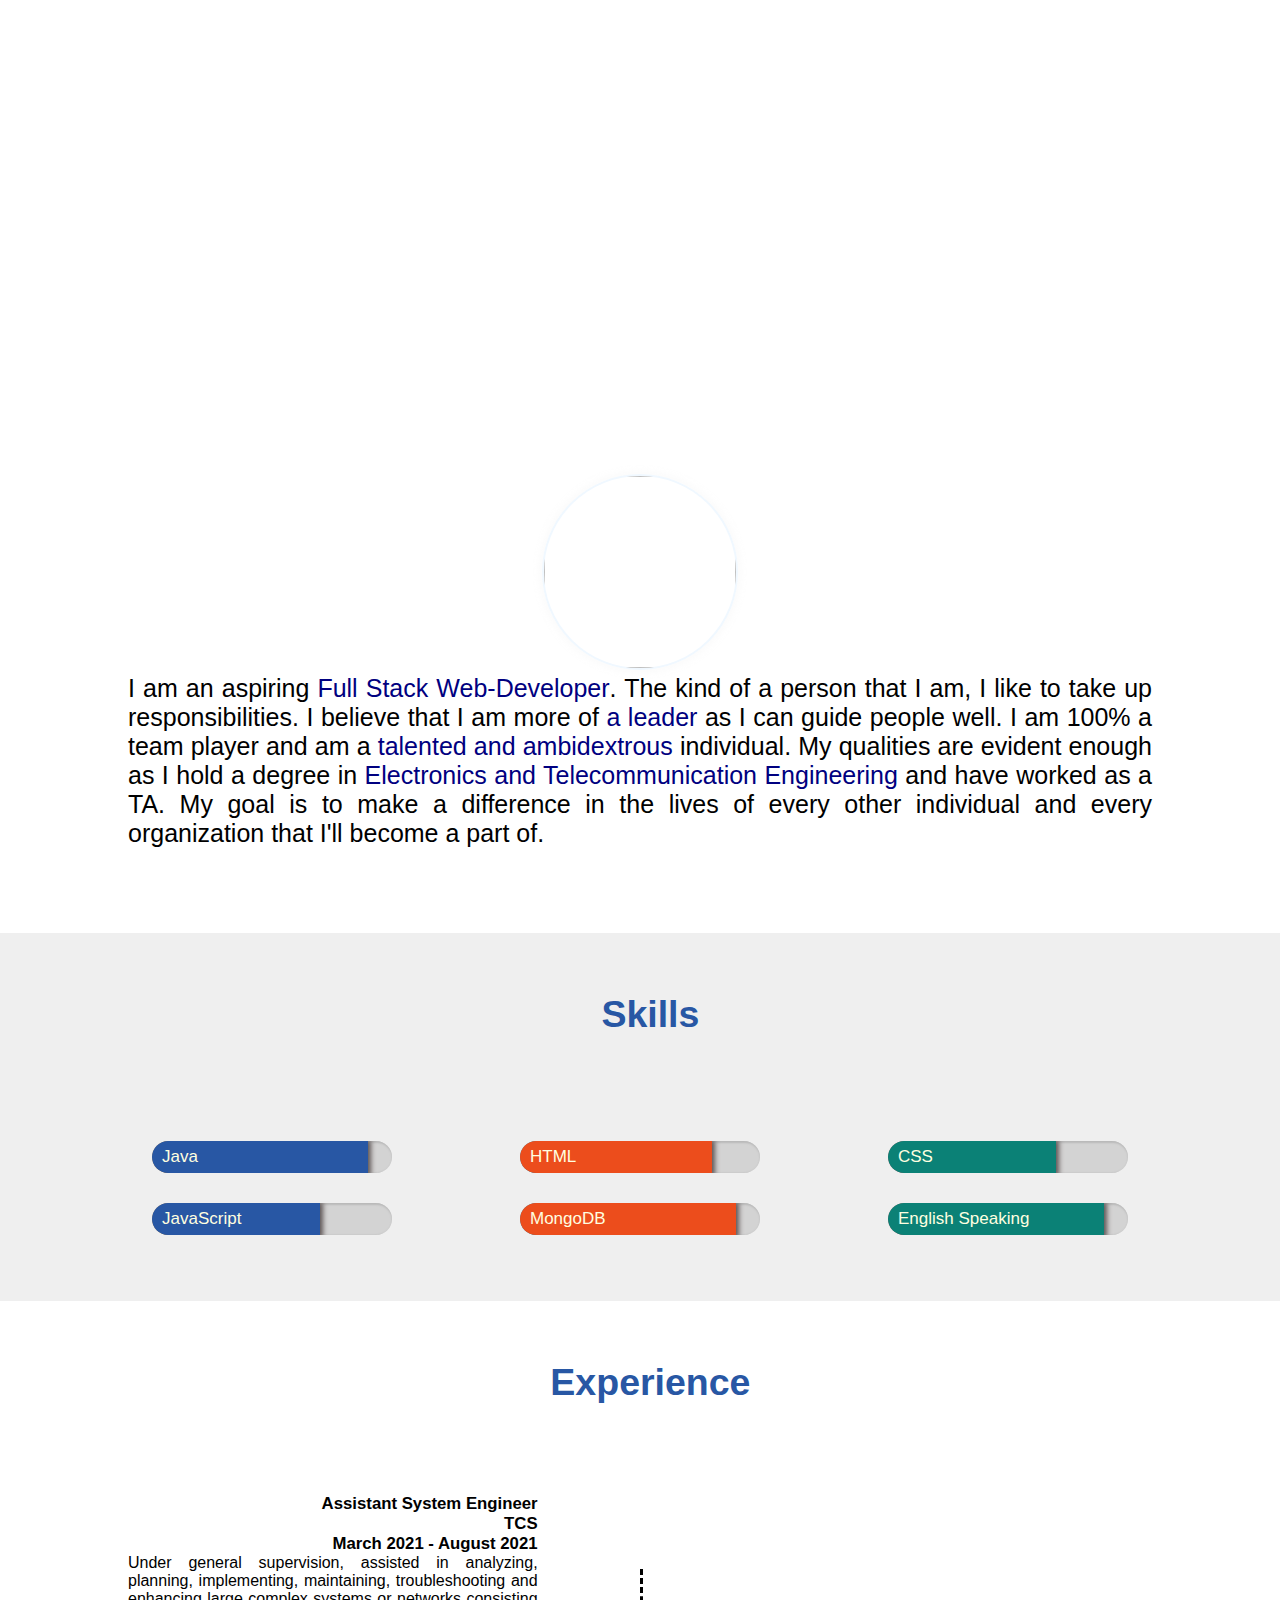
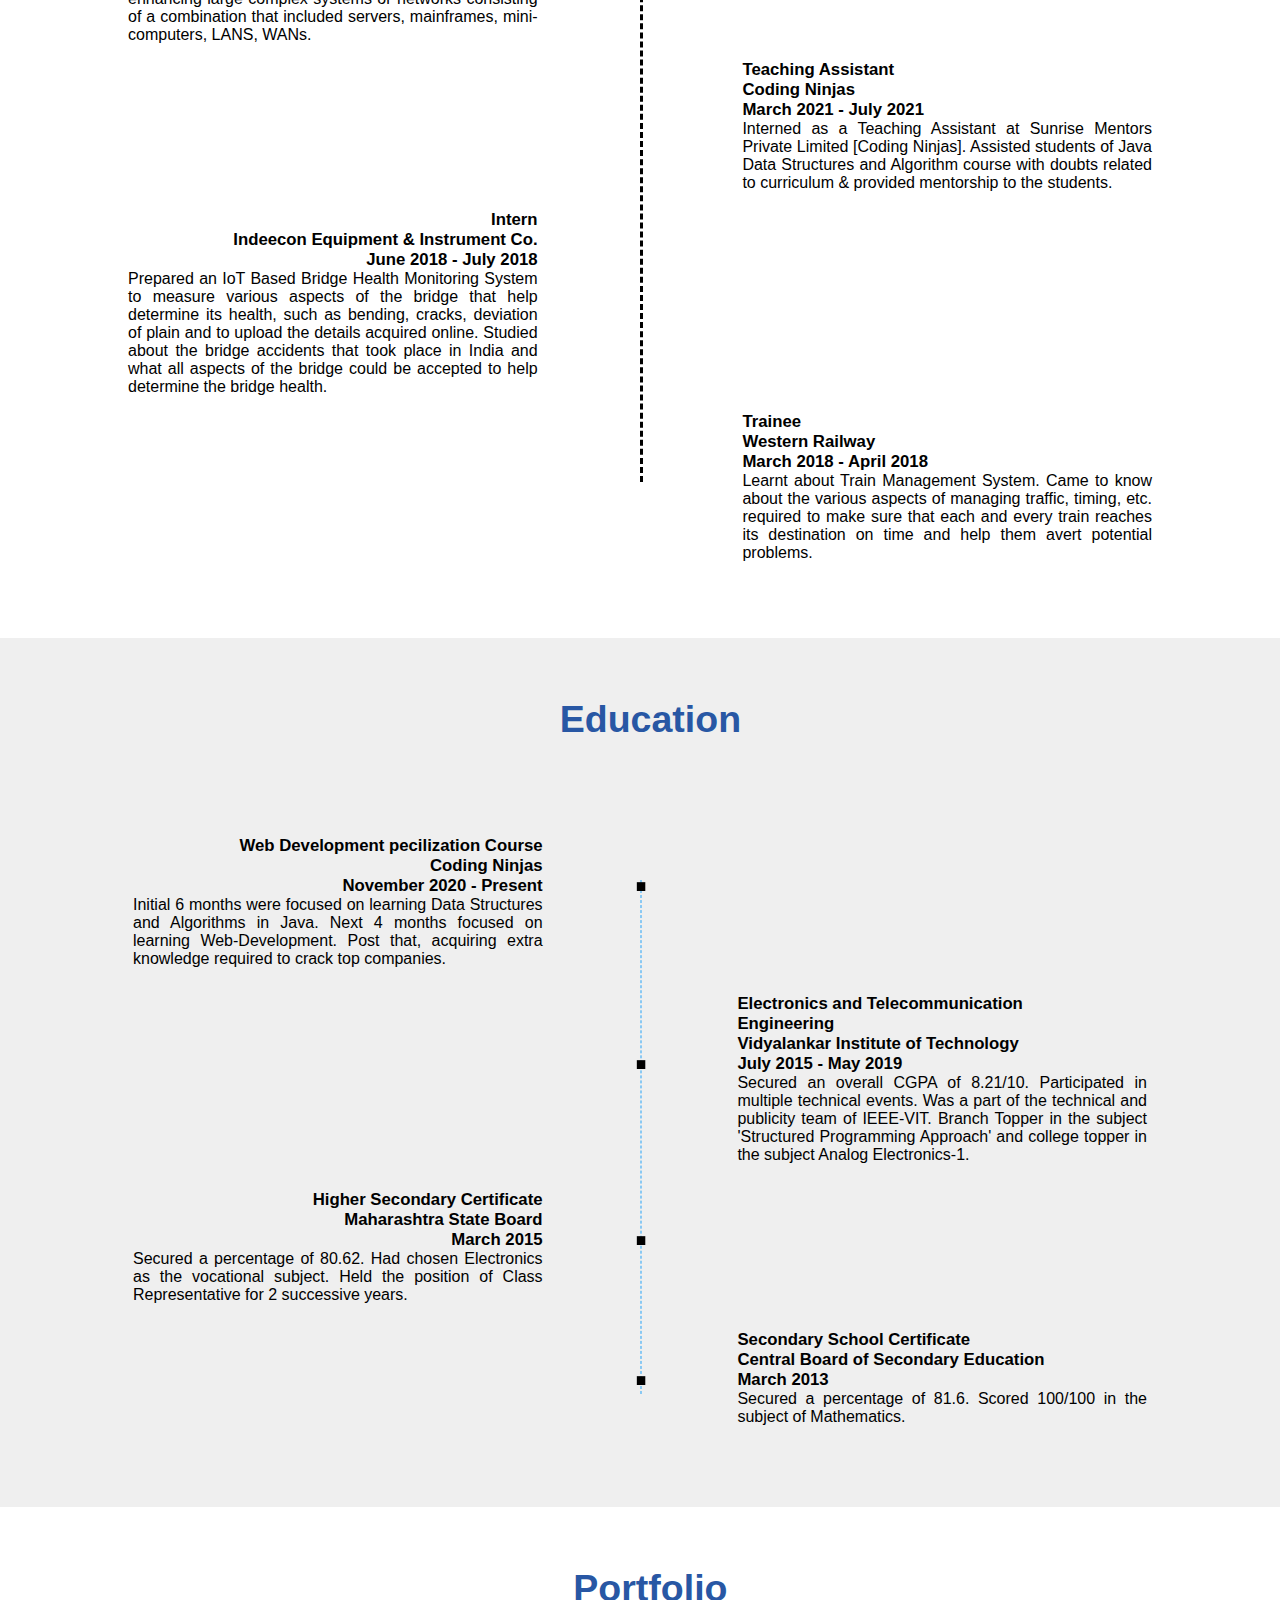
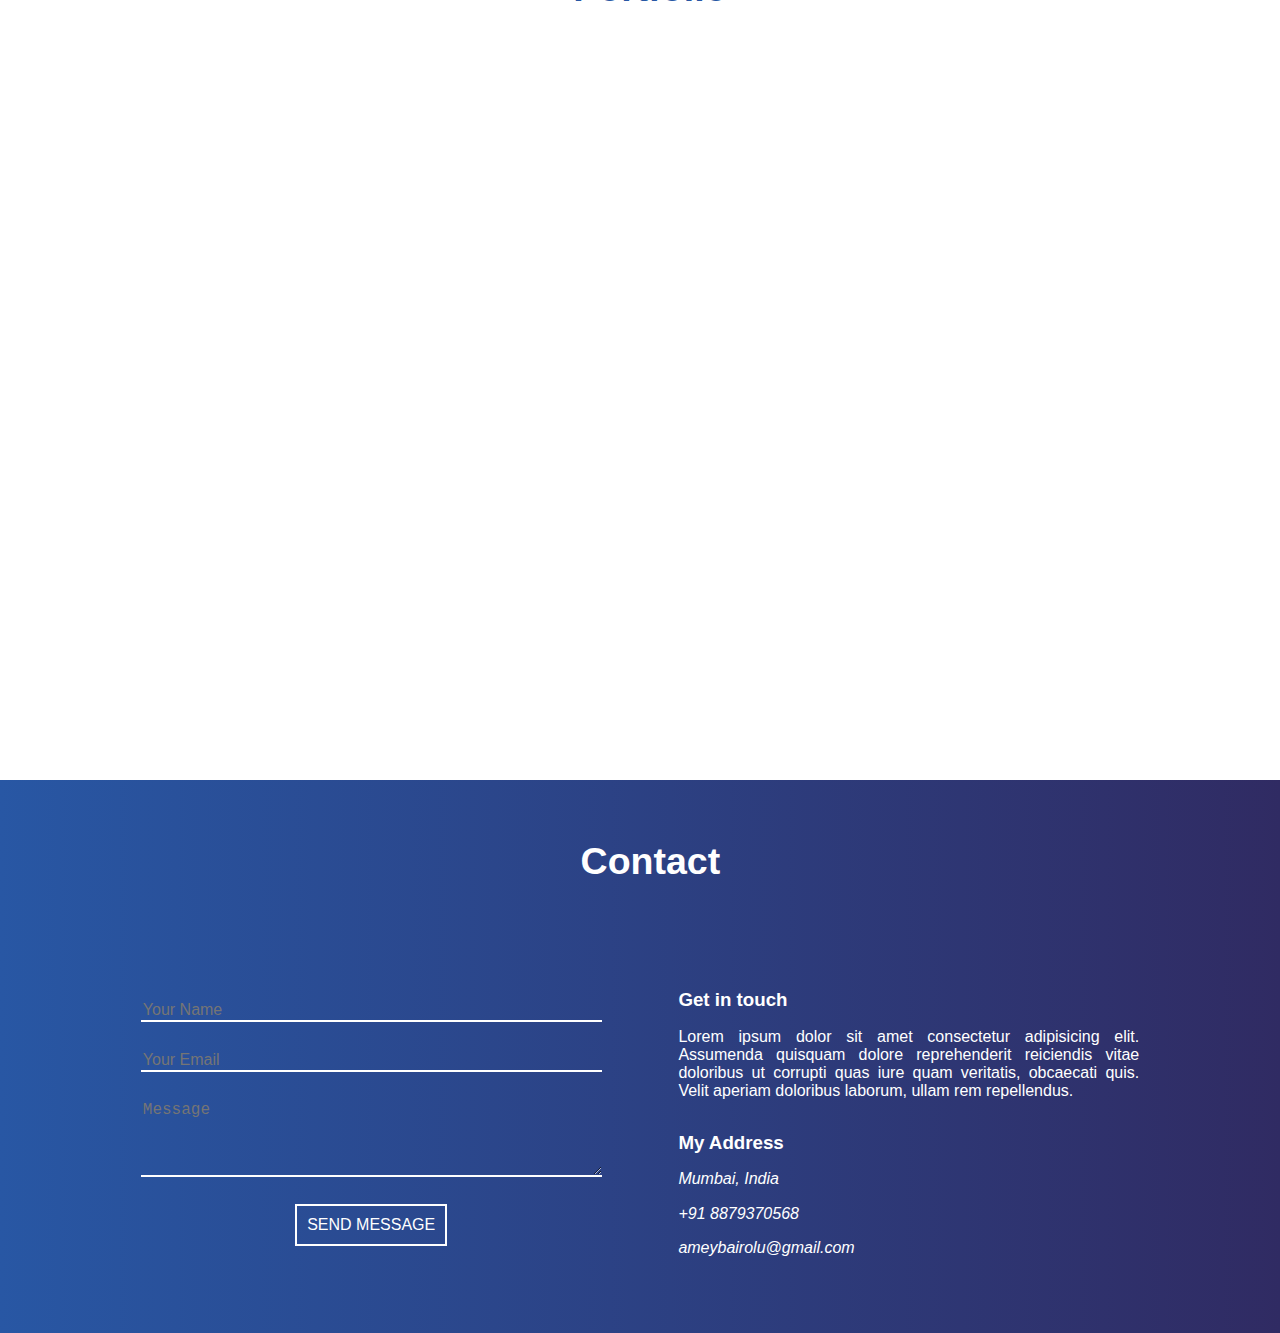
==== index.html @ c2d96956 "Add files via upload" ====
<!DOCTYPE html>
<html lang="en">

<head>
    <meta charset="UTF-8">
    <meta http-equiv="X-UA-Compatible" content="IE=edge">
    <meta name="viewport" content="width=device-width, initial-scale=1.0">
    <title>Amey Bairolu</title>
    <link rel="stylesheet" href="style.css">
    <link rel="stylesheet" href="css/all.css">
</head>

<body>
    <header id="body-header">
        <div>
            <ul id="nav">
                <li><a href="">Home</a></li>
                <li><a href="#about">About</a></li>
                <li><a href="#skills">Skills</a></li>
                <li><a href="#work">Experience</a></li>
                <li><a href="#education">Education</a></li>
                <li><a href="#portfolio">Portfolio</a></li>
                <li><a href="#contacts">Contact</a></li>
            </ul>
        </div>
        <h1>Amey Bairolu</h1>
        <div>
            <ul id="social-media">
                <li><a href=""><i class="fab fa-linkedin-in icons" style="line-height: 3rem"></i></a></li>
                <li><a href=""><i class="fab fa-facebook-f icons" style="line-height: 3rem"></i></a></li>
                <li><a href=""><i class="fab fa-instagram icons" style="line-height: 3rem"></i></a></li>
                <li><a href=""><i class="fab fa-github-alt icons" style="line-height: 3rem"></i></a></li>
                <li><a href=""><i class="fab fa-twitter icons" style="line-height: 3rem"></i></a></li>
            </ul>
        </div>
    </header>
    <main>
        <!-- about -->
        <section id="about">
            <div id="image-container">
                <img src="image/profilepicture.jpeg" alt="">
            </div>
            <div id="about-me">
                <p>I am an aspiring <span>Full Stack Web-Developer</span>. The kind of a person that I am, I like to
                    take up
                    responsibilities. I believe
                    that I am more of <span>a leader</span> as I can guide people well. I am 100% a team player
                    and am a
                    <span>talented and
                        ambidextrous</span>
                    individual. My qualities are evident enough as I hold a degree in <span>Electronics and
                        Telecommunication
                        Engineering</span> and have
                    worked as a TA. My goal is to make a difference in the lives of every other individual and every
                    organization that I'll
                    become a part of.
                </p>
            </div>
        </section>

        <!-- skills -->
        <section id="skills">
            <div>
                <h2><i class="fas fa-code"></i>&nbsp;&nbsp;Skills</h2>
            </div>
            <div class="skill-load">
                <div class="skill-button">
                    <div id="java" class="common-button">
                        <div class="skill-name">Java</div>
                    </div>
                </div>
                <div class="skill-button">
                    <div id="html" class="common-button">
                        <div class="skill-name">HTML</div>
                    </div>
                </div>
                <div class="skill-button">
                    <div id="CSS" class="common-button">
                        <div class="skill-name">CSS</div>
                    </div>
                </div>
                <div class="skill-button">
                    <div id="javascript" class="common-button">
                        <div class="skill-name">JavaScript</div>
                    </div>
                </div>
                <div class="skill-button">
                    <div id="mongo" class="common-button">
                        <div class="skill-name">MongoDB</div>
                    </div>
                </div>
                <div class="skill-button">
                    <div id="english" class="common-button">
                        <div class="skill-name">English Speaking</div>
                    </div>
                </div>
            </div>
        </section>

        <!-- work-experience -->
        <section id="work">
            <div>
                <h2><i class="fas fa-briefcase"></i>&nbsp;&nbsp;Experience</h2>
            </div>

            <div class="timeline">
                <!--  -->
                <div class="runway">
                    <div id="plane-container">
                        <i class="fas fa-plane" id="plane"></i>
                    </div>
                </div>
                <div class="line">

                    <div class="dot">
                        <i class="fas fa-circle"></i>
                    </div>
                    <div class="dot">
                        <i class="fas fa-circle"></i>
                    </div>
                    <div class="dot">
                        <i class="fas fa-circle"></i>
                    </div>
                    <div class="dot">
                        <i class="fas fa-circle"></i>
                    </div>
                </div>
                <div></div>
                <div class="time-card">
                    <div class="wrapper-odd">
                        <div class="logo" id="tcs">

                        </div>
                        <div class="inner-right">
                            <h6>Assistant System Engineer</h6>
                            <h6>TCS</h6>
                            <h6>March 2021 - August 2021</h6>
                        </div>
                    </div>

                    <p style="font-size: 1rem;">
                        Under general supervision, assisted in analyzing, planning, implementing, maintaining,
                        troubleshooting and enhancing
                        large complex systems or networks consisting of a combination that included servers,
                        mainframes, mini-computers,
                        LANS, WANs.
                    </p>

                </div>
                <div class="time-card">
                    <div class="wrapper-even">
                        <div class="inner-left">
                            <h6>Teaching Assistant</h6>
                            <h6>Coding Ninjas</h6>
                            <h6>March 2021 - July 2021</h6>
                        </div>
                        <div class="logo cn">

                        </div>
                    </div>

                    <p style="font-size: 1rem;">
                        Interned as a Teaching Assistant at Sunrise Mentors Private Limited [Coding Ninjas]. Assisted
                        students
                        of Java Data Structures and Algorithm course with doubts related to curriculum & provided
                        mentorship to the students.
                    </p>
                </div>
                <div class="time-card">
                    <div class="wrapper-odd">
                        <div class="logo" id="indeecon">

                        </div>
                        <div class="inner-right">
                            <h6>Intern</h6>
                            <h6>Indeecon Equipment & Instrument Co.</h6>
                            <h6>June 2018 - July 2018</h6>
                        </div>
                    </div>

                    <p style="font-size: 1rem;">
                        Prepared an IoT Based Bridge Health Monitoring System to measure various aspects of the bridge
                        that help determine its
                        health, such as bending, cracks, deviation of plain and to upload the details acquired online.
                        Studied about the bridge accidents that took place in India and what all aspects of the bridge
                        could be accepted to
                        help determine the bridge health.
                    </p>


                </div>
                <div class="time-card">
                    <div class="wrapper-even">
                        <div class="inner-left">
                            <h6>Trainee</h6>
                            <h6>Western Railway</h6>
                            <h6>March 2018 - April 2018</h6>
                        </div>
                        <div class="logo" id="wr">

                        </div>
                    </div>

                    <p style="font-size: 1rem;">
                        Learnt about Train Management System. Came to know about the various aspects of managing
                        traffic, timing, etc. required to make sure that each and every
                        train reaches its destination on time and help them avert potential problems.
                    </p>
                </div>

            </div>
        </section>

        <!-- education -->
        <section id="education">
            <div>
                <h2><i class="fas fa-university"></i>&nbsp;&nbsp;Education</h2>
            </div>
            <div class="timeline">
                <div id="edu-line">
                    <div id="edu-contain">
                        <i class="fas fa-car-side"></i>
                    </div>
                </div>
                <div class="edu-card">
                    <div class="wrapper-odd">
                        <div class="logo cn">

                        </div>
                        <div class="inner-right">
                            <h6 class="head">Web Development pecilization Course</h6>
                            <h6>Coding Ninjas</h6>
                            <h6>November 2020 - Present</h6>
                        </div>
                    </div>

                    <p style="font-size: 1rem;">
                        Initial 6 months were focused on learning Data Structures and Algorithms in Java. Next 4 months
                        focused on learning Web-Development. Post that, acquiring extra knowledge required to crack top
                        companies.
                    </p>
                </div>
                <div class="edu-card">
                    <div class="wrapper-even">
                        <div class="inner-left">
                            <h6 class="head">Electronics and Telecommunication Engineering</h6>
                            <h6>Vidyalankar Institute of Technology</h6>
                            <h6>July 2015 - May 2019</h6>
                        </div>
                        <div class="logo" id="vit">

                        </div>
                    </div>

                    <p style="font-size: 1rem;">
                        Secured an overall CGPA of 8.21/10. Participated in multiple technical events. Was a part of the
                        technical and publicity team of IEEE-VIT. Branch Topper in the subject 'Structured Programming
                        Approach' and college topper in the subject Analog Electronics-1.
                    </p>
                </div>
                <div class="edu-card">
                    <div class="wrapper-odd">
                        <div class="logo" id="hsc">

                        </div>
                        <div class="inner-right">
                            <h6 class="head">Higher Secondary Certificate</h6>
                            <h6>Maharashtra State Board</h6>
                            <h6>March 2015</h6>
                        </div>
                    </div>

                    <p style="font-size: 1rem;">
                        Secured a percentage of 80.62. Had chosen Electronics as the vocational subject. Held the
                        position of Class Representative for 2 successive years.
                    </p>

                </div>
                <div class="edu-card">
                    <div class="wrapper-even">
                        <div class="inner-left">
                            <h6 class="head">Secondary School Certificate</h6>
                            <h6>Central Board of Secondary Education</h6>
                            <h6>March 2013</h6>
                        </div>
                        <div class="logo" id="cbse">

                        </div>
                    </div>

                    <p style="font-size: 1rem;">
                        Secured a percentage of 81.6. Scored 100/100 in the subject of Mathematics.
                    </p>
                </div>
            </div>
        </section>

        <!-- portfolio -->
        <section id="portfolio">
            <div>
                <h2><i class="fas fa-th-list"></i>&nbsp;&nbsp;Portfolio</h2>
            </div>
            <div class="skill-load">
                <div class="card-common" style="background-image: url('image/door.png');">
                    <div class="describe">
                        <h4>IoT and Face Recognition based Remote Access System</h4>
                    </div>
                </div>
                <div class="card-common" style="background-image: url('image/internshala.png');">
                    <div class=" describe">
                        <h4>E-commerce Store using HTML, CSS, BootStrap, Php and MySQLi</h4>
                    </div>
                </div>
                <div class="card-common" style="background-image: url('image/bot.jpg');">
                    <div class="describe">
                        <h4>Automated trolley that follows its owner</h4>
                    </div>
                </div>
                <div class="card-common" style="background-image: url('image/portfolio.png');">
                    <div class="describe">
                        <h4>Created Portfolio Website using HTML and CSS Only</h4>
                    </div>
                </div>
                <div class="card-common" style="background-image: url('image/bot.jpg');">
                    <div class="describe">
                        <h4>Automated trolley that follows its owner</h4>
                    </div>
                </div>
                <div class="card-common" style="background-image: url('image/bot.jpg');">
                    <div class="describe">
                        <h4>Automated trolley that follows its owner</h4>
                    </div>
                </div>
            </div>
        </section>

        <!-- contacts -->
        <section id="contacts">
            <div>
                <h2><i class="far fa-address-card"></i>&nbsp;&nbsp;Contact</h2>
            </div>
            <div class="skill-load">
                <div class="contact-card" id="info">
                    <input type="text" placeholder="Your Name">
                    <input type="email" placeholder="Your Email">
                    <textarea type="text" placeholder="Message" rows="4"></textarea>
                    <button type="submit">SEND MESSAGE</button>
                </div>
                <div class="contact-card" id="info" style="font-size: 1rem;">
                    <h3>Get in touch</h3>
                    <p>
                        Lorem ipsum dolor sit amet consectetur adipisicing elit. Assumenda quisquam dolore reprehenderit
                        reiciendis vitae doloribus ut corrupti quas iure quam veritatis, obcaecati quis. Velit aperiam
                        doloribus laborum, ullam rem repellendus.
                    </p>
                    <h3>My Address</h3>
                    <address>Mumbai, India</address>
                    <address>+91 8879370568</address>
                    <address>ameybairolu@gmail.com</address>
                </div>
            </div>
        </section>
    </main>
</body>

</html>
---- style.css ----
body, header, ul,h1,h2,h3,h4,h5,h6{
    font-family: sans-serif;
    margin:0;
    padding: 0;
    font-family: -apple-system, BlinkMacSystemFont, 'Segoe UI', Roboto, Oxygen, Ubuntu, Cantarell, 'Open Sans', 'Helvetica Neue', sans-serif;
}
p{
    text-align: justify;
}

/* header */

main{
    width: fit-content;
    display: flex;
    flex-wrap: wrap;
    flex-direction: column;
    align-items: center;
    justify-content:space-evenly;
}
#body-header{
    height: 65vh;
    background-image:url(image/aaaa.jpg);
    background-size: cover;
    background-position:center;
    opacity: 0.8;
    background-attachment: fixed;
}
header > div{
    padding-top: 1%;
    width: inherit;
    text-align: center;
}
header > div > ul > li {
    margin-right:1rem;
    margin-left: 1rem;
    display: inline;
    text-decoration: none;
    list-style-type:none;
}
#nav > li > a{  
    font-size: larger;
    color:white;
    text-decoration: none;
}
#nav{
    margin-bottom: 6%;
}
#nav > li > a:hover{
    color:red;
    border-bottom: 1px solid red;
    transition:color 1s, border-bottom 4s;
}
h1{
    color: white;
    font-size: 5rem; 
    /* position: absolute;
    top: 30%; */
    letter-spacing: 0.1rem;
    text-align: center;
}
#social-media{
    height: fit-content;
}
.icons{
    font-size: larger; /*1rem*/
    color: white;
    width: 3rem;
    
    /* background-color: black; */
}
.icons:hover{
    border-radius: 50%;
    background-color: red;
    transition: border-radius 1s;
    box-shadow: 0px 0px 4px 4px rgba(255,0,0,0.5);
}
/* Sections */
h2{
    margin-bottom: 10vh;
    color: #2857a4;
}
section{
    padding: 60px 0px;
    font-size: 25px;
    width: 100%;
    flex-direction: column ;
    display: flex;
    align-items: center;
}
section:nth-of-type(2n){
    background-color: #9e9b9b29;
}
 section:nth-of-type(2n+1){                                                         /* */
    background-color: white;
}



/* About Section */
/* #about{
    position: relative;
    
} */
#about > div >  img{
    margin: auto;
    margin-top: -22vh;
    position: relative;
    width: 12rem;
    height: 12rem;
    border-radius: 50%;
    border-width: 2px;
    border-style: solid;
    border-color: aliceblue;
    box-sizing: border-box;
    box-shadow: 0px 0px 4px 4px rgba(250, 250, 250, 0.5);
}
#about-me{
    /* margin: auto; */
    /* padding: 0% 8%;  */
    width: 80%;
    height: fit-content;
}
#image-container{
    height: fit-content;
    width: fit-content;
}
#about > div > p{
    text-align: justify;
}
p > span{
    font-weight: 500;
    color:navy;
}

/* Skills section */
#skills{
    padding-bottom: 4%;
}
.skill-load{
    width: 90%;
    height: fit-content;
    display: flex;
    flex-wrap: wrap;
    justify-content: space-evenly;
    align-items: center;
}

.skill-button{
    margin: 15px 40px;
    display:flex;
    justify-content: center;
    flex-direction: column;
    color: lightyellow;
    font-size: 17px;
    height: auto;
    width: 15rem;
    box-sizing: border-box;
    background-color: lightgrey;
    box-shadow: 1px 1px 2px 1px #b9b9b9 inset;
    overflow: hidden;
    border-radius: 25px;
}

.skill-name{
    margin-left: 10px;
    height: inherit;
    width: 200px;
    display:flex;
    flex-direction: column;
    justify-content: center;
}
.common-button{
    display:flex;
    justify-content: center;
    flex-direction: column;
    height: 2rem;
    border-radius: 20px 0px 0px 20px;
    box-shadow: 1px 1px 5px 2px #5e5555;
}
#java{
    width: 90%;
    background-color: #2857a4;
    animation: ninety 2s linear;
}
#html{
    width: 80%;
    background-color: #ec4d1c;
    animation: eighty 2s linear;
}
#CSS{
    width: 70%;
    background-color: #0b8176;
    animation: seventy 2s linear;
}
#javascript{
    width: 70%;
    background-color: #2857a4;
    animation: seventy 2s linear;
}

#mongo{
    width: 90%;
    background-color: #ec4d1c;
    animation: ninety 2s linear;
}


#english{

    width: 90%;
    background-color: #0b8176;
    animation: ninety 2s linear;
}

@keyframes ninety
{
    from {
        width: 0%;
    }

    to{ 
        width: 90%;
    }
}

@keyframes eighty
{
    from {
        width: 0%;
    }

    to{ 
        width: 80%;
    }
}

@keyframes seventy
{
    from {
        width: 0%;
    }

    to{ 
        width: 70%;
    }
}



/* Portfolio */

.card-common{
    color: transparent;
    margin: 30px;
    position: relative;
    width: 250px;
    height: 250px;
    background-size: cover;
    background-position:center;
    display: flex;
    flex-direction: column;
    align-items: center;
    justify-content: center;
    background-repeat: no-repeat;
    
}



.describe{
    transition: background-color 0.5s ease-in-out;
    height: inherit;
    width: inherit;
    text-align: center;
    padding: 40px 0px;
    
    /*  */
    
}

.card-common:hover .describe{
    background-color: rgba(82, 75, 75, 0.5);
    color: white;
}


/* Contact section */

#contacts{
    background-image: linear-gradient(to right, #2857a4, rgb(48, 43, 99));
    height: fit-content;
    color: white;
}
#contacts > div > h2::first-line{
    color: white;
}
.contact-card{
    /* border: 2px solid black; */
    width: 40%;
    min-width: 350px;
    height: 300px;
    display: flex;
    flex-direction: column;
    flex-wrap: wrap;
    justify-content: space-evenly;
}

#info:only-child{
    flex-grow: 1;
}
input, textarea{
    font-size: 1rem;
    background-color: inherit;
    border: 0;
    border-bottom: 2px solid white;
}
.contact-card > h3,p{
    margin-top: 0;
}
button[type="submit"]{
    font-size: 1rem;
    align-self: center;
    border: 2px solid white;
    background-color: inherit;
    color: white;
    padding: 10px;
}
i[class="far fa-address-card"]{
    color: white;
}



/* work */
.timeline{
    position: relative;
    display: flex;
    flex-direction: column;
    width:70%;
    /* border: 2px solid black; */
    height:fit-content;

}

.time-card{
    /* position; */
    width: 40%;
    min-width: 200px;
    min-height: 150px;
    left: 5%;
    /* border: 2px solid black; */
    /* margin: 30px; */
}

.time-card:nth-of-type(2n+1){
    /* left:53%; */
    align-self: flex-end;
}

.line{

    position: absolute;
    top:11%;
    left: 50%;
    /* height: -webkit-fill-available; */
    height: 75%;
    width: 0;
    display: flex;
    flex-direction: column;
    justify-content: space-between;
    border-left: 3px dashed black;
}
.dot{
    /* content: '.'; */
    position:relative;
    /* top: -2%; */
    left:-7px;
    /* display: flex;
    flex-direction: column;
    align-items: flex-start;
    height: fit-content; */
    font-size:10px;
}

.inner-right{
    text-align: right;
}
.inner-left{
    text-align: left;
}
/* h6::before{
    content: url('image/tcs.png');

    content:"";
    background-image: url('image/tcs.png');
    background-size: contain;
    height: 20px;
    width: 20px;
    display: inline-block;


} */
.logo{
    
    background-size: contain;
    /* height: 45px; */
    background-repeat: no-repeat;
    width: inherit;
}

#tcs{
    background-image: url('image/tcs.png');
}

.cn{
    background-image: url('image/CN.jpeg');
}

#indeecon{
    background-image: url('image/indeecon.png');
}

#wr{
    background-image: url('image/wr.jpg');
}


.wrapper-even{
    display: grid;
    grid-template-columns: 85% 15%;
}
.wrapper-odd{
    display: grid;
    grid-template-columns: 15% 85%;
}
#plane-container{
    z-index: 2;
    top: 10vh;
    position: sticky;
    width: 35px;
    height: fit-content;    
}

.runway{
    position: absolute;
    top:10%;
    left: 50%;
    /* height: -webkit-fill-available; */
    height: 78%;
    width: 0px;
}

#plane{
    position: relative;
    left: -13px;
    color: #2857a4;
    transform: rotate(90deg);
}


/* Education */
.timeline{
    width: 80%;
    height: fit-content;
}
.edu-card{
    /* position; */
    /* min-width: 200px; */
    width: 40%;
    left: 5%;
    /* border: 2px solid black; */
    margin: 5px;
}

.edu-card:nth-of-type(2n+1){
    /* left:53%; */
    align-self: flex-end;
}

#vit{
    background-image: url('image/vit.png');   
}
#hsc{
    background-image: url('image/hsc.jpg');   
}
#cbse{
    background-image: url('image/cbse.png');
}

#edu-line{
    position: absolute;
    left: 50%;
    width: 0;
    height: 83%;
    top: 8%;
    border: 1px dashed #0096fa6b;
}

#edu-contain{
    position: sticky;
    top: 135px;
    left: -100px;
    z-index: 2;
}

.fa-car-side{
    position: relative;
    transform: rotate(90deg);
    top:-5px;
    left: -15px;
    color: #2857a4;

}

.head::after{
    position: absolute;
    left: 49.3%;
    content:'.';

    /* background-image: ; */
    font-size: 60px;
}

/* Extra */
section:target{
    background-color: teal;
}






/* Media queries */
@media screen and (max-width: 870px){

    h1{
        font-size:64px;
    }
    h2{
        font-size: 35px;
    }
    .timeline{
        width: 70%;
        min-width: 100px;
    }

    .line{
        left:100%;
    }

    .runway{
        left:100%;
    }

    .time-card , .edu-card{
        width: 90%;
        align-self:flex-start !important;
    }
    #edu-line{
        left: 100%;
    }
    .head::after{
        left: 98.2%;
    }        

}
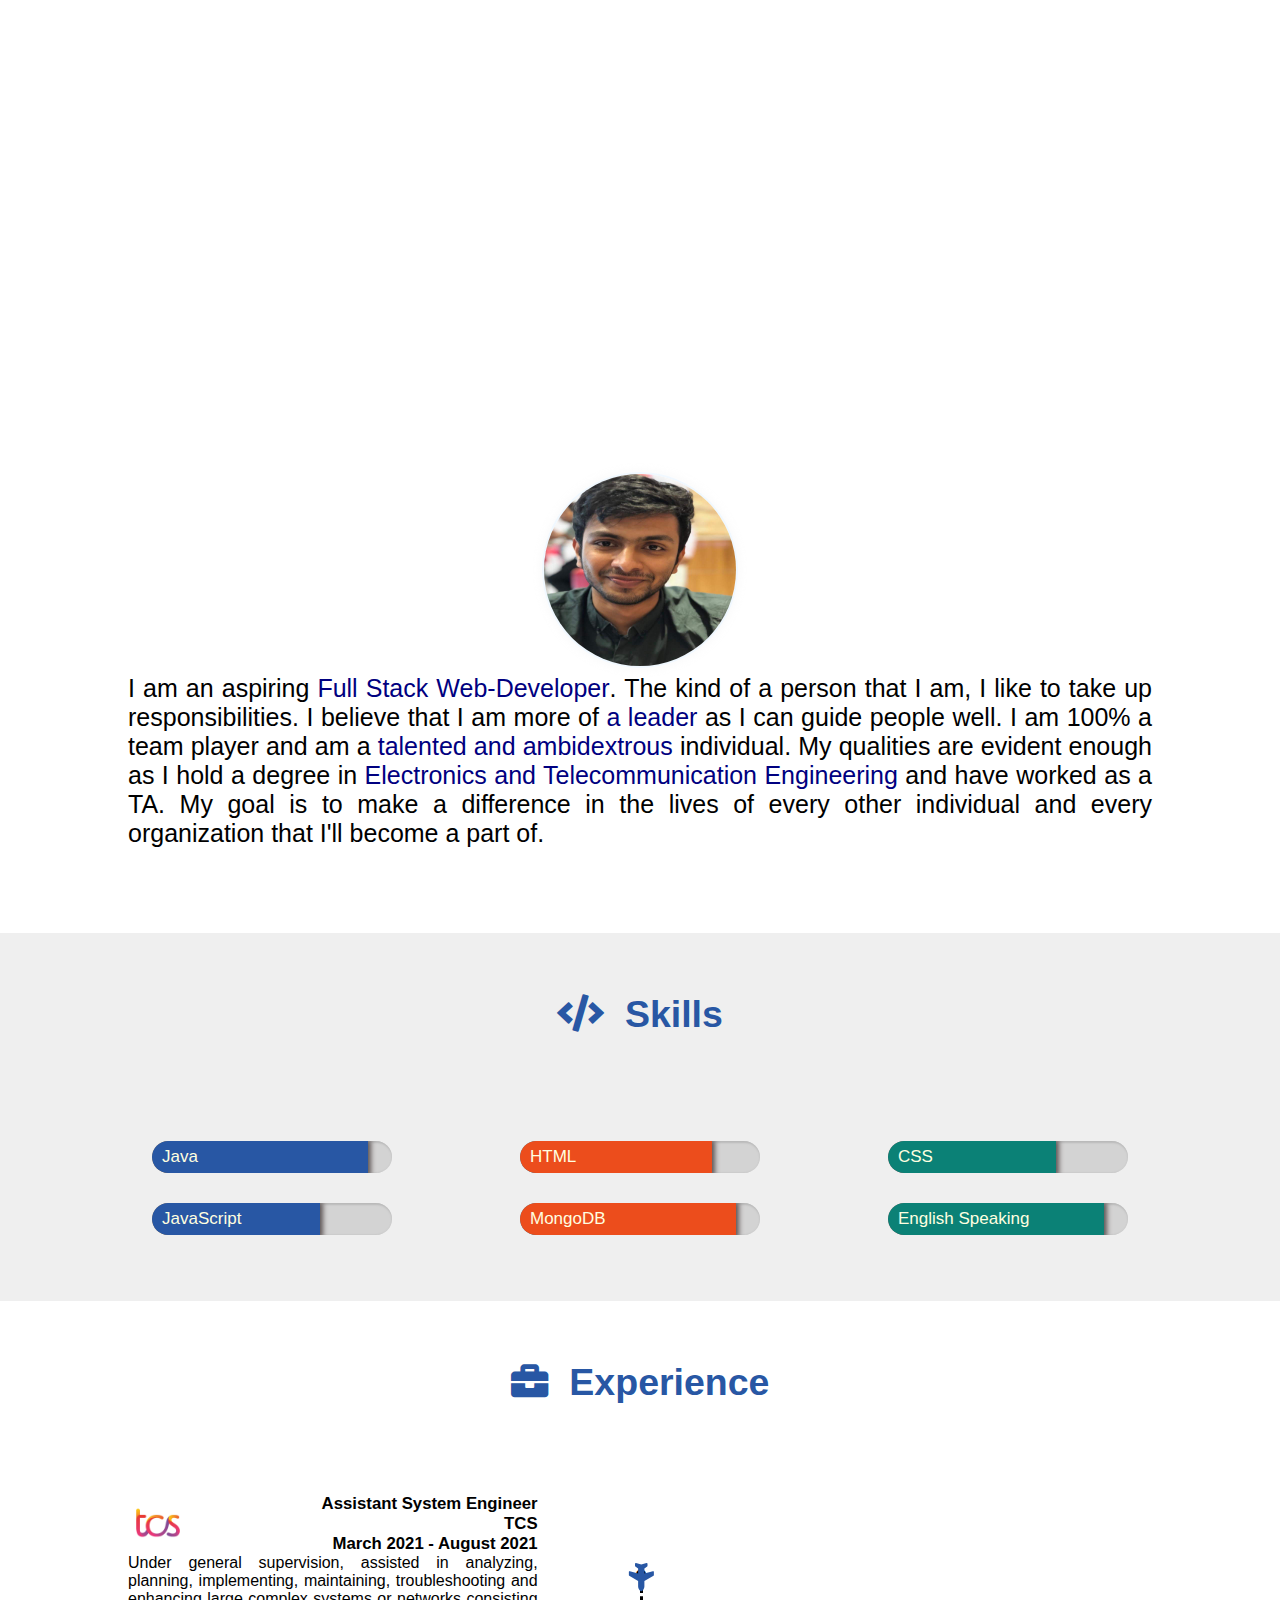
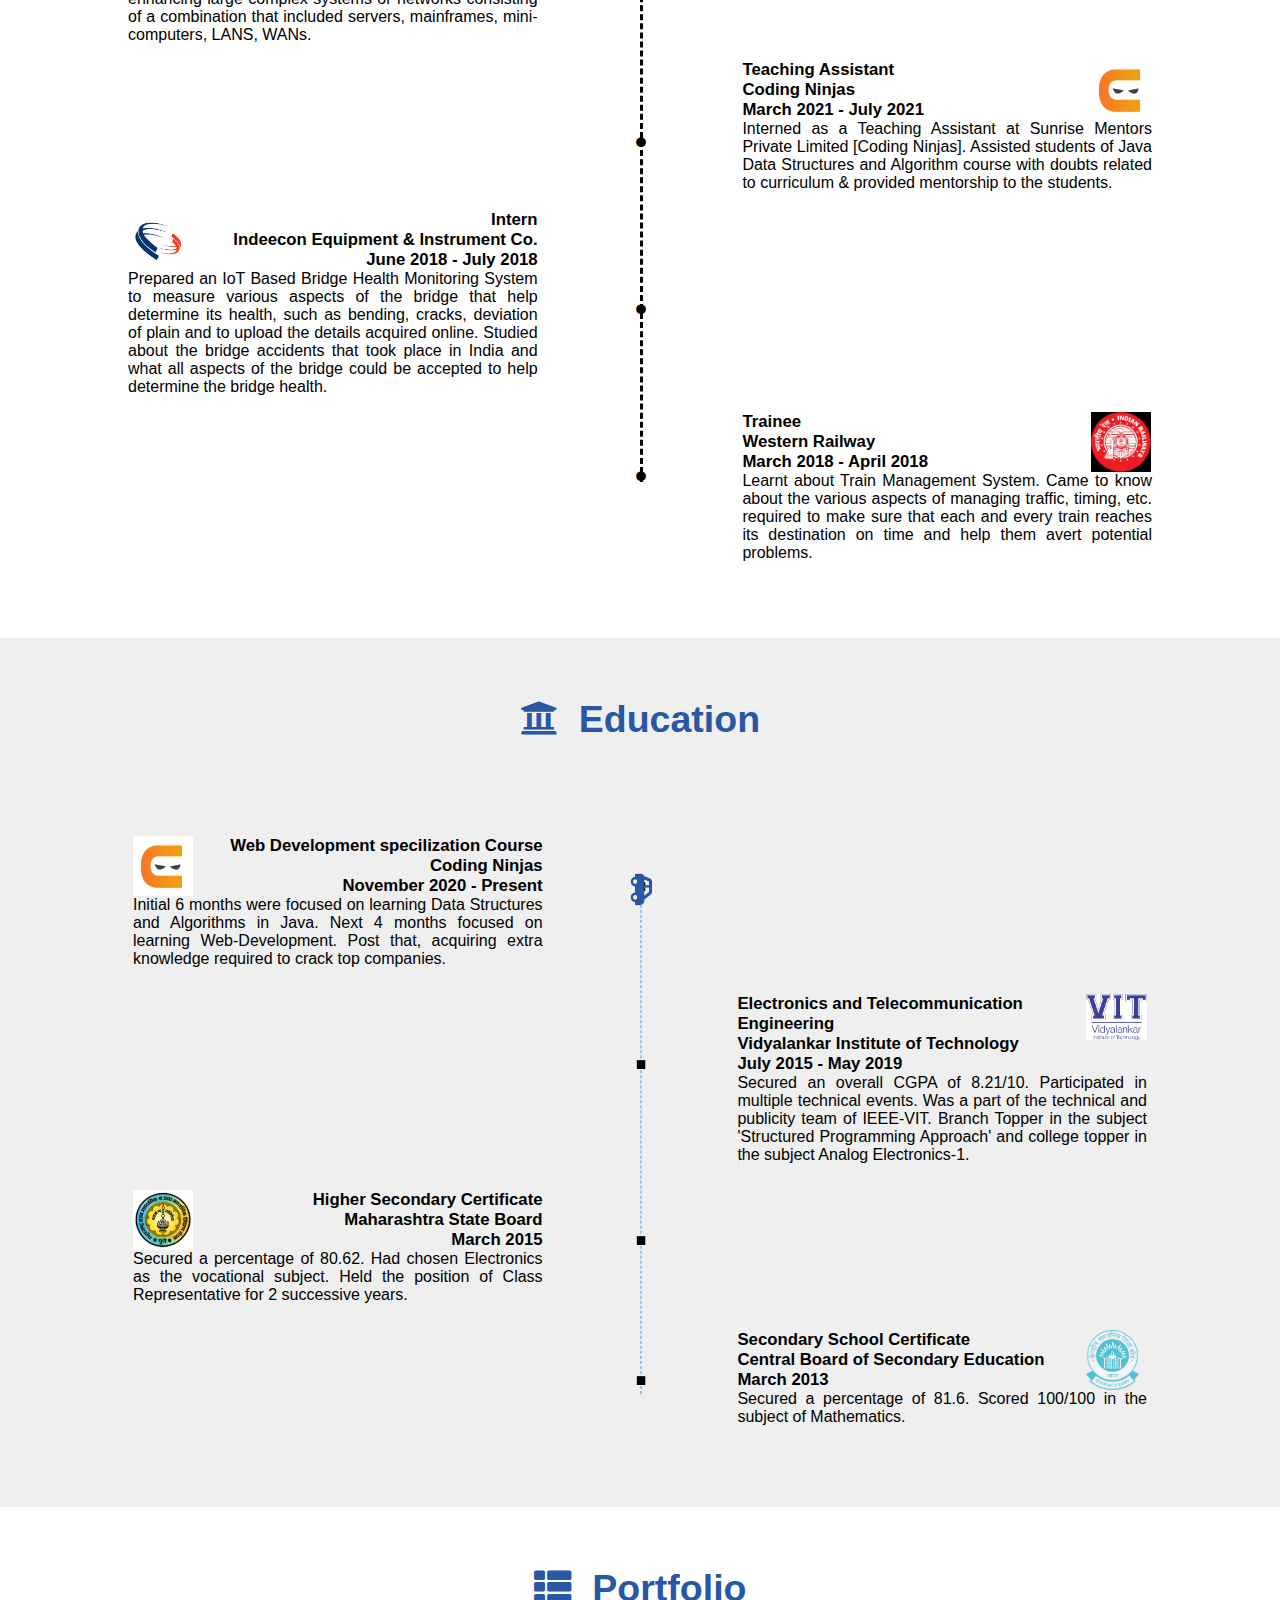
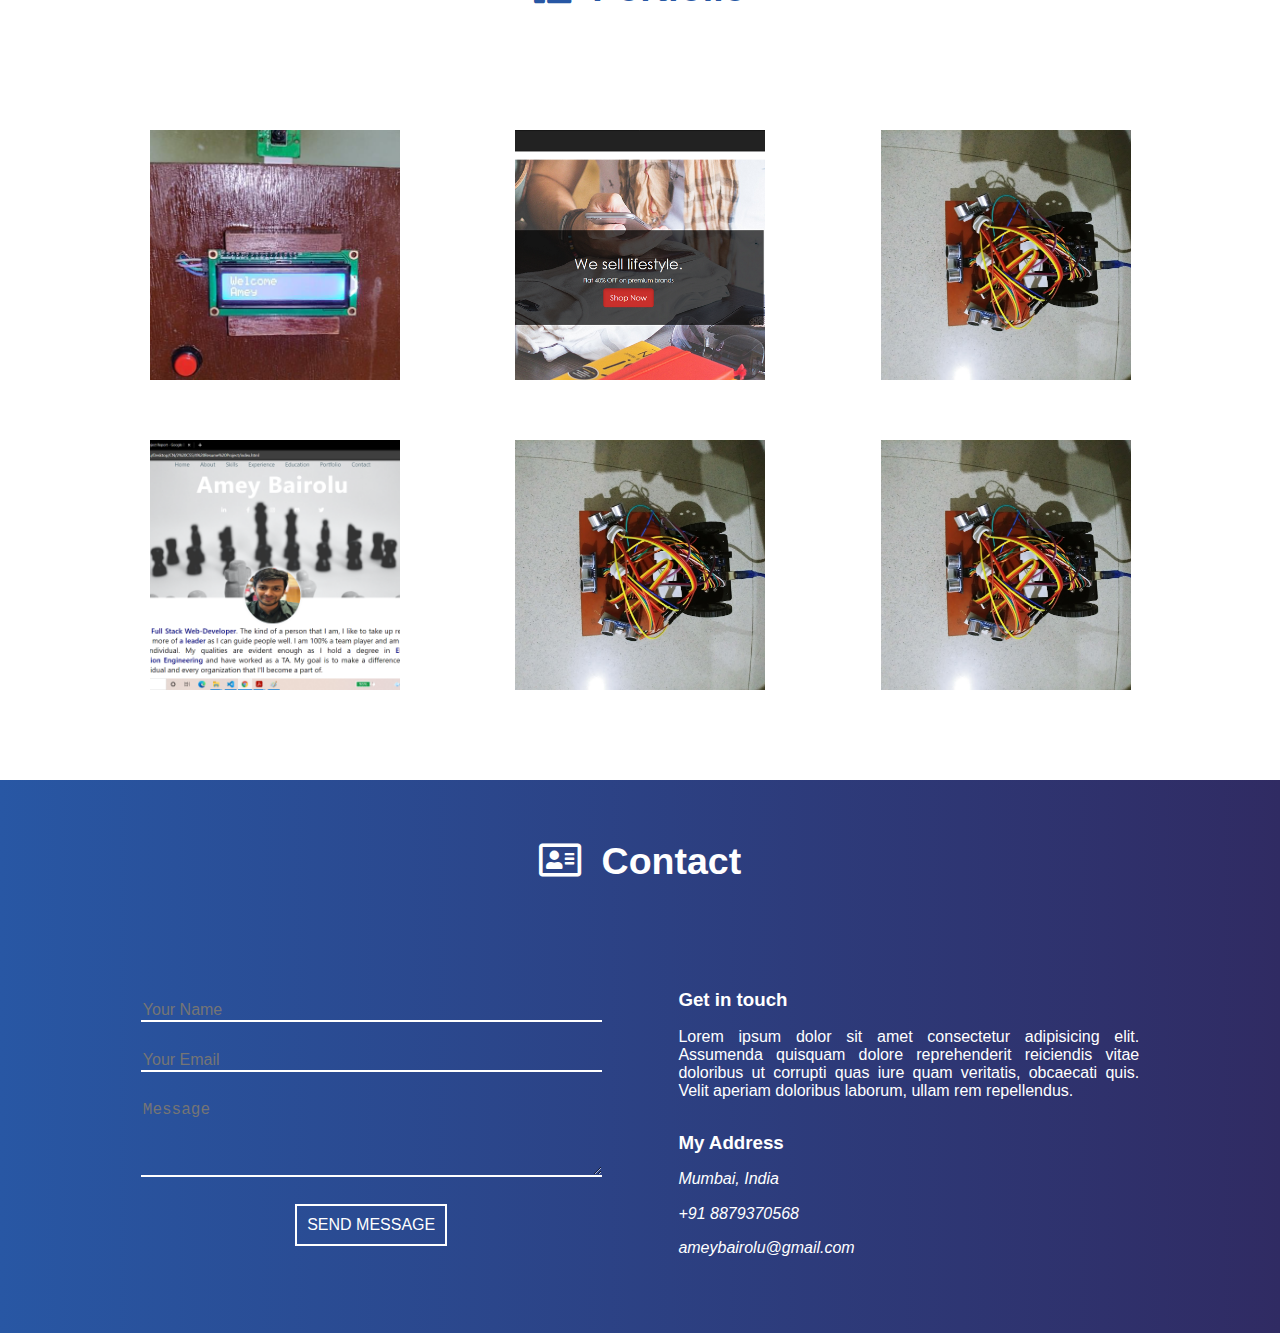
==== commit df65df12: "Update index.html" ====
--- a/index.html
+++ b/index.html
@@ -228,7 +228,7 @@
 
                         </div>
                         <div class="inner-right">
-                            <h6 class="head">Web Development pecilization Course</h6>
+                            <h6 class="head">Web Development specilization Course</h6>
                             <h6>Coding Ninjas</h6>
                             <h6>November 2020 - Present</h6>
                         </div>
@@ -363,4 +363,4 @@
     </main>
 </body>
 
-</html>+</html>
--- a/style.css
+++ b/style.css
@@ -44,7 +44,7 @@
     text-decoration: none;
 }
 #nav{
-    margin-bottom: 6%;
+    margin-bottom: 7%;
 }
 #nav > li > a:hover{
     color:red;
@@ -565,4 +565,4 @@
         left: 98.2%;
     }        
 
-}+}
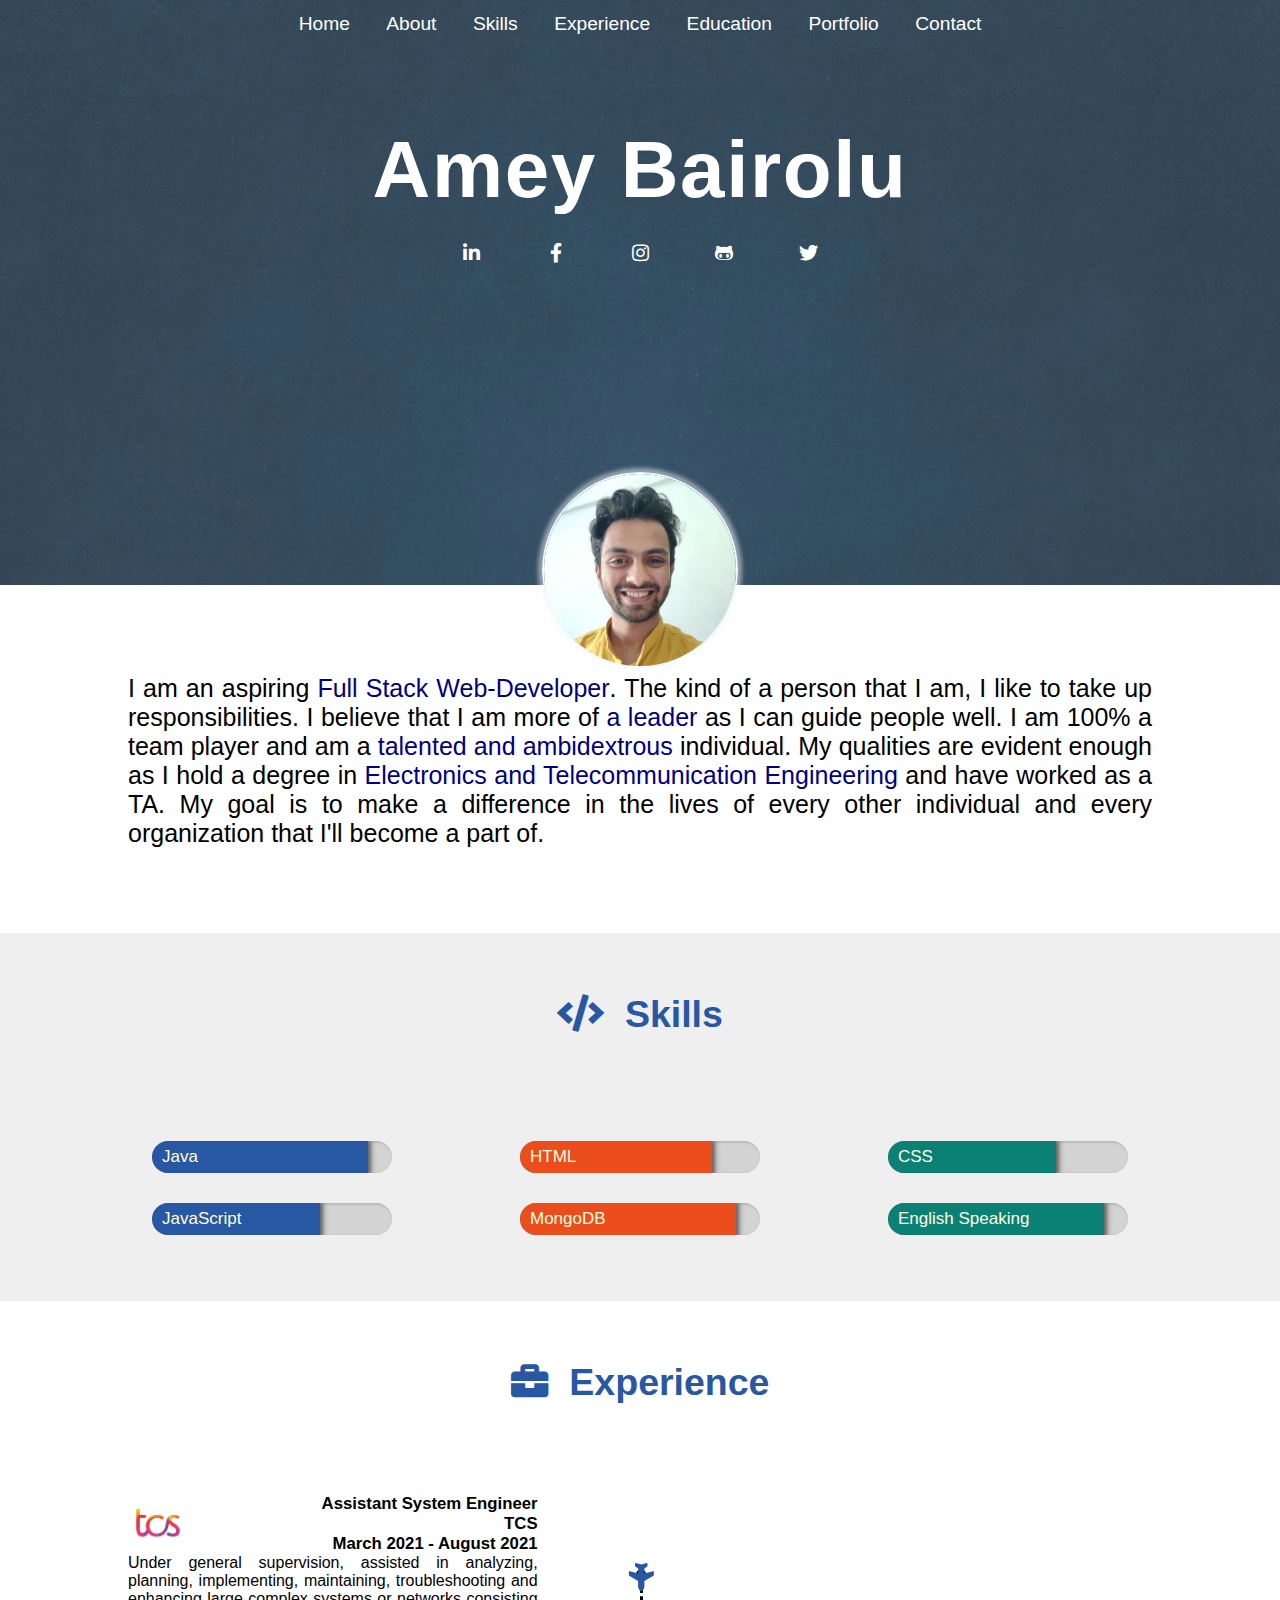
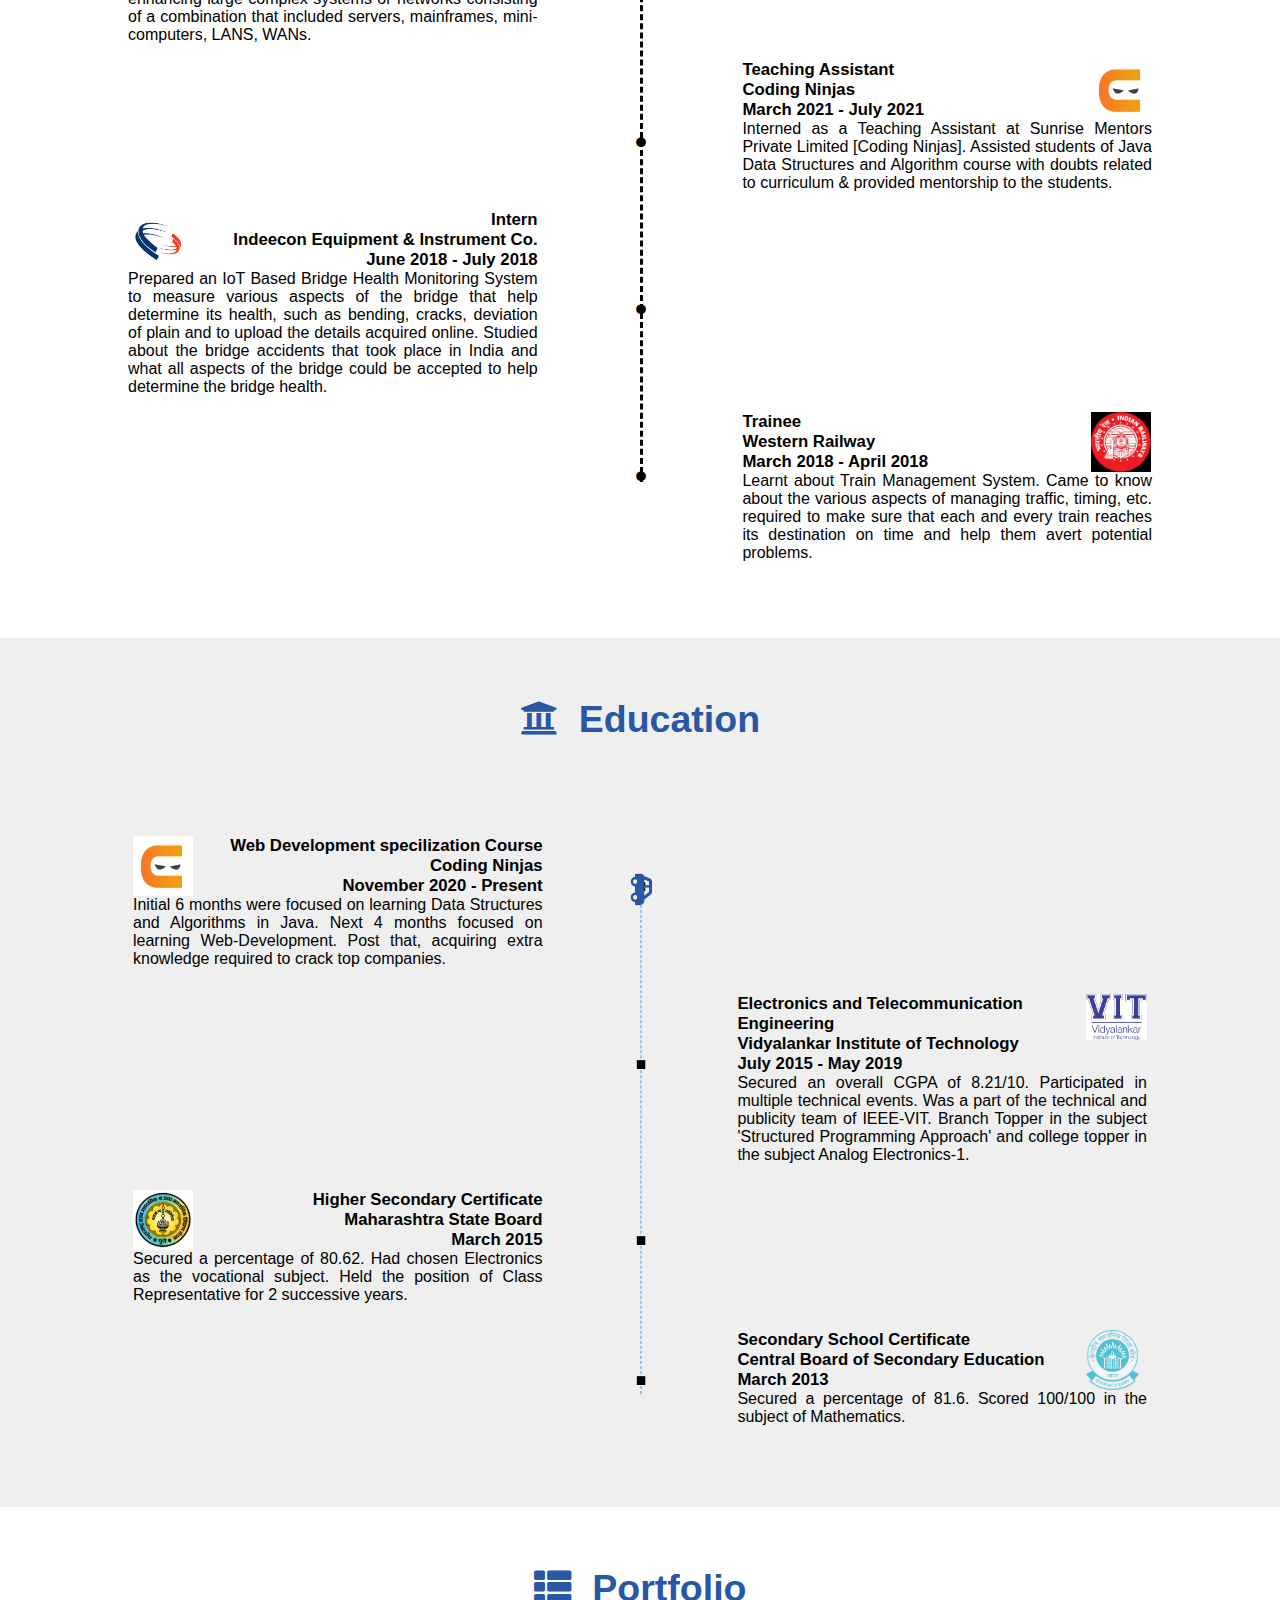
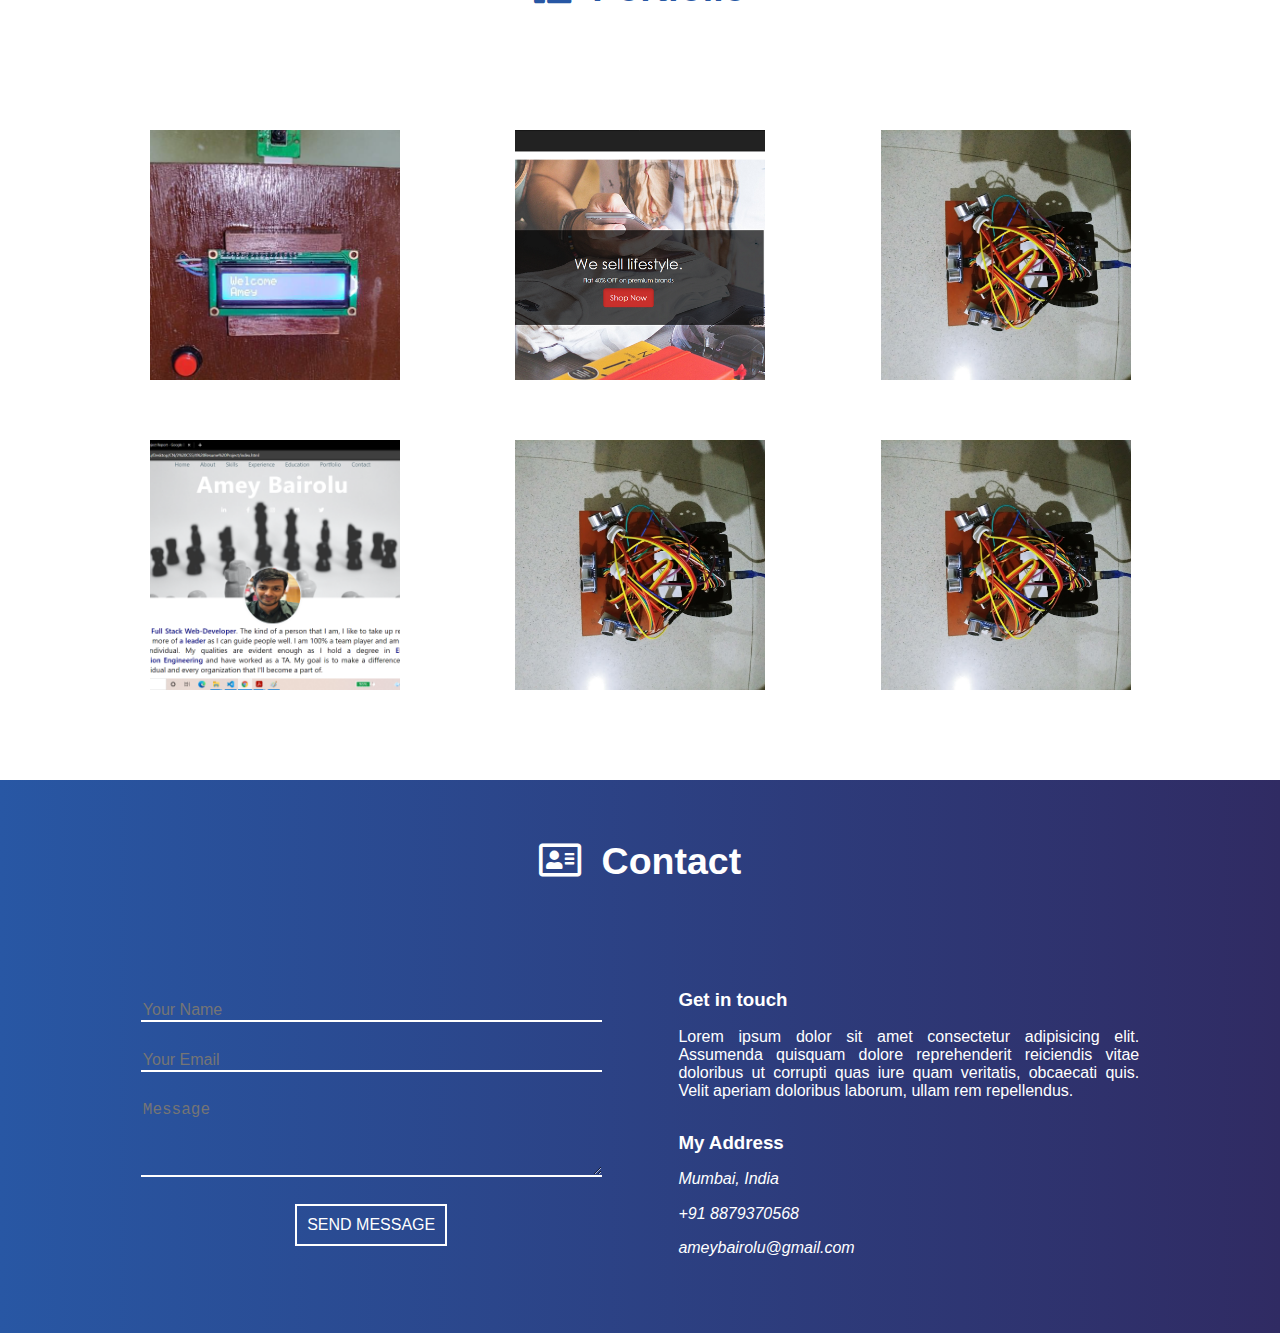
==== commit 0232c5b3: "Update index.html" ====
--- a/index.html
+++ b/index.html
@@ -8,6 +8,7 @@
     <title>Amey Bairolu</title>
     <link rel="stylesheet" href="style.css">
     <link rel="stylesheet" href="css/all.css">
+    <link rel="shortcut icon" href="icon/Ariil-Alphabet-Letter-A.ico" type="image/x-icon">
 </head>
 
 <body>
@@ -38,7 +39,7 @@
         <!-- about -->
         <section id="about">
             <div id="image-container">
-                <img src="image/profilepicture.jpeg" alt="">
+                <img src="image/profilepicture.jpg" alt="">
             </div>
             <div id="about-me">
                 <p>I am an aspiring <span>Full Stack Web-Developer</span>. The kind of a person that I am, I like to
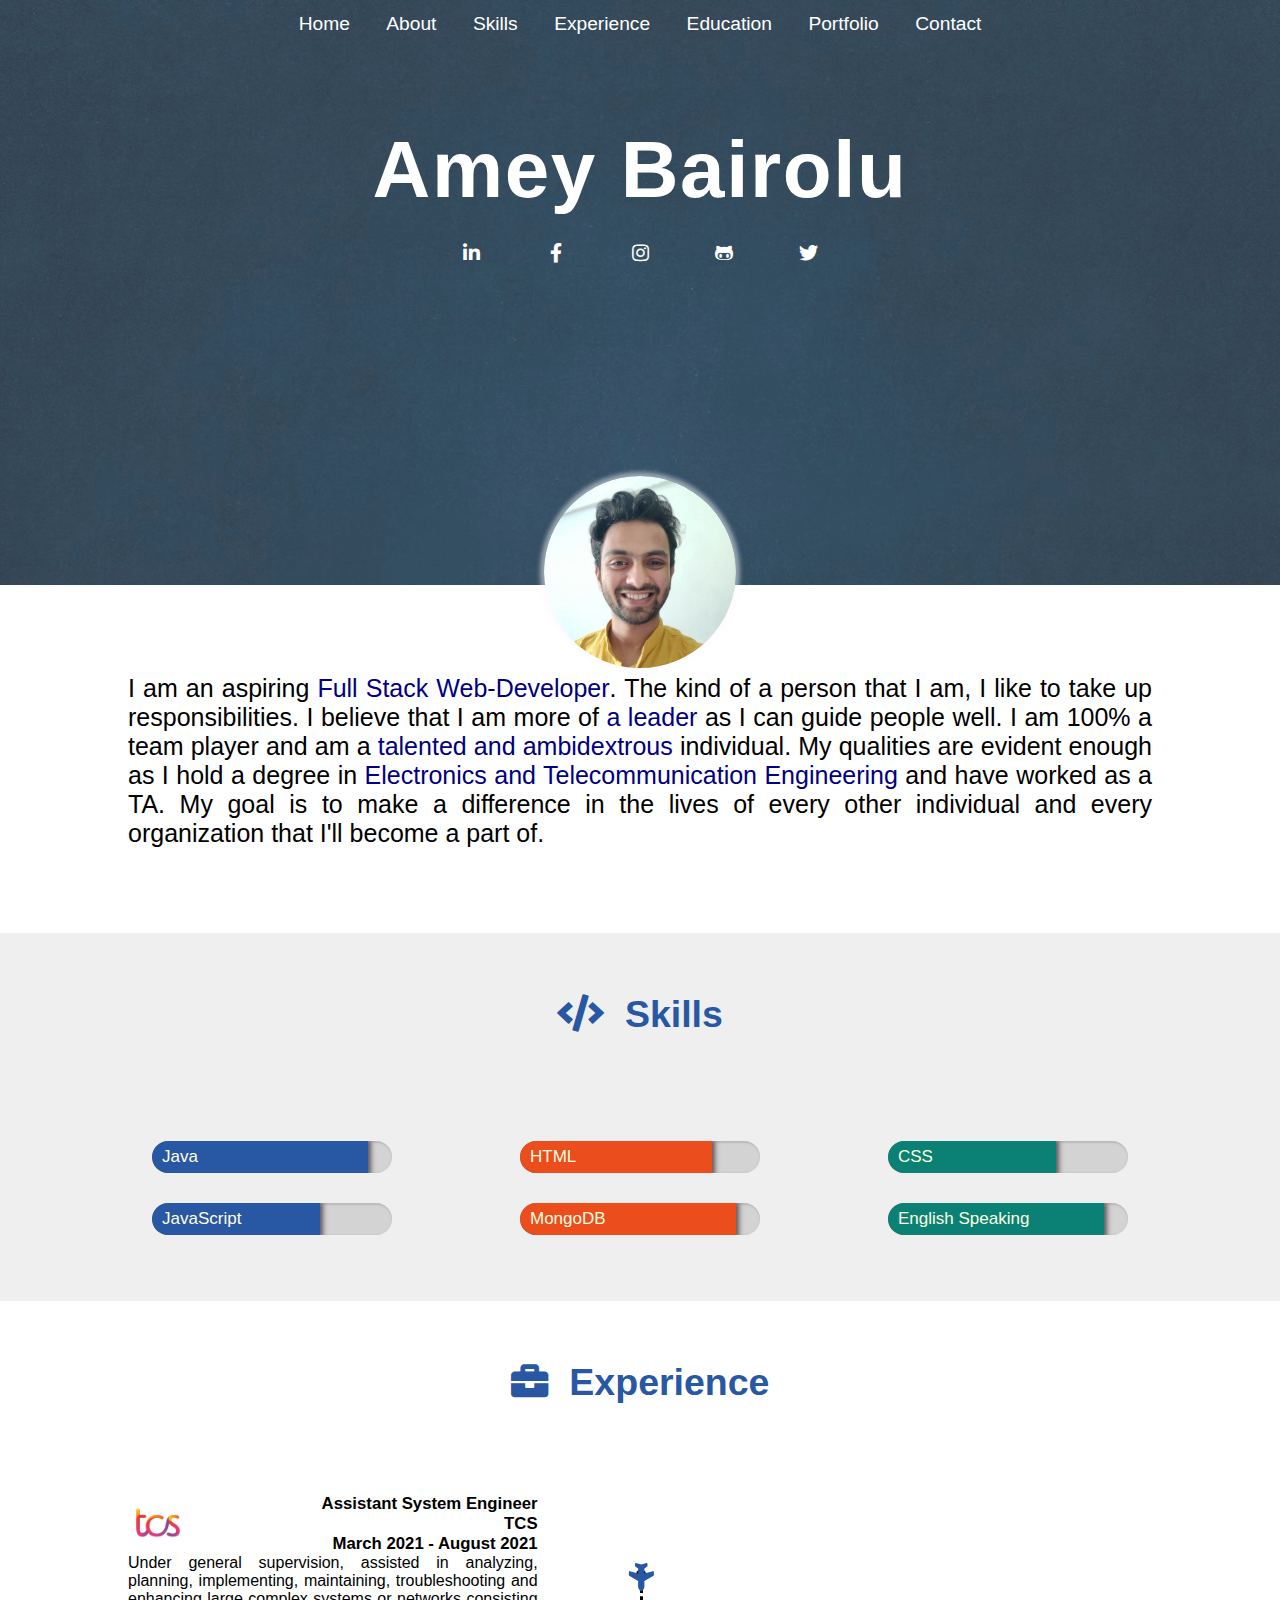
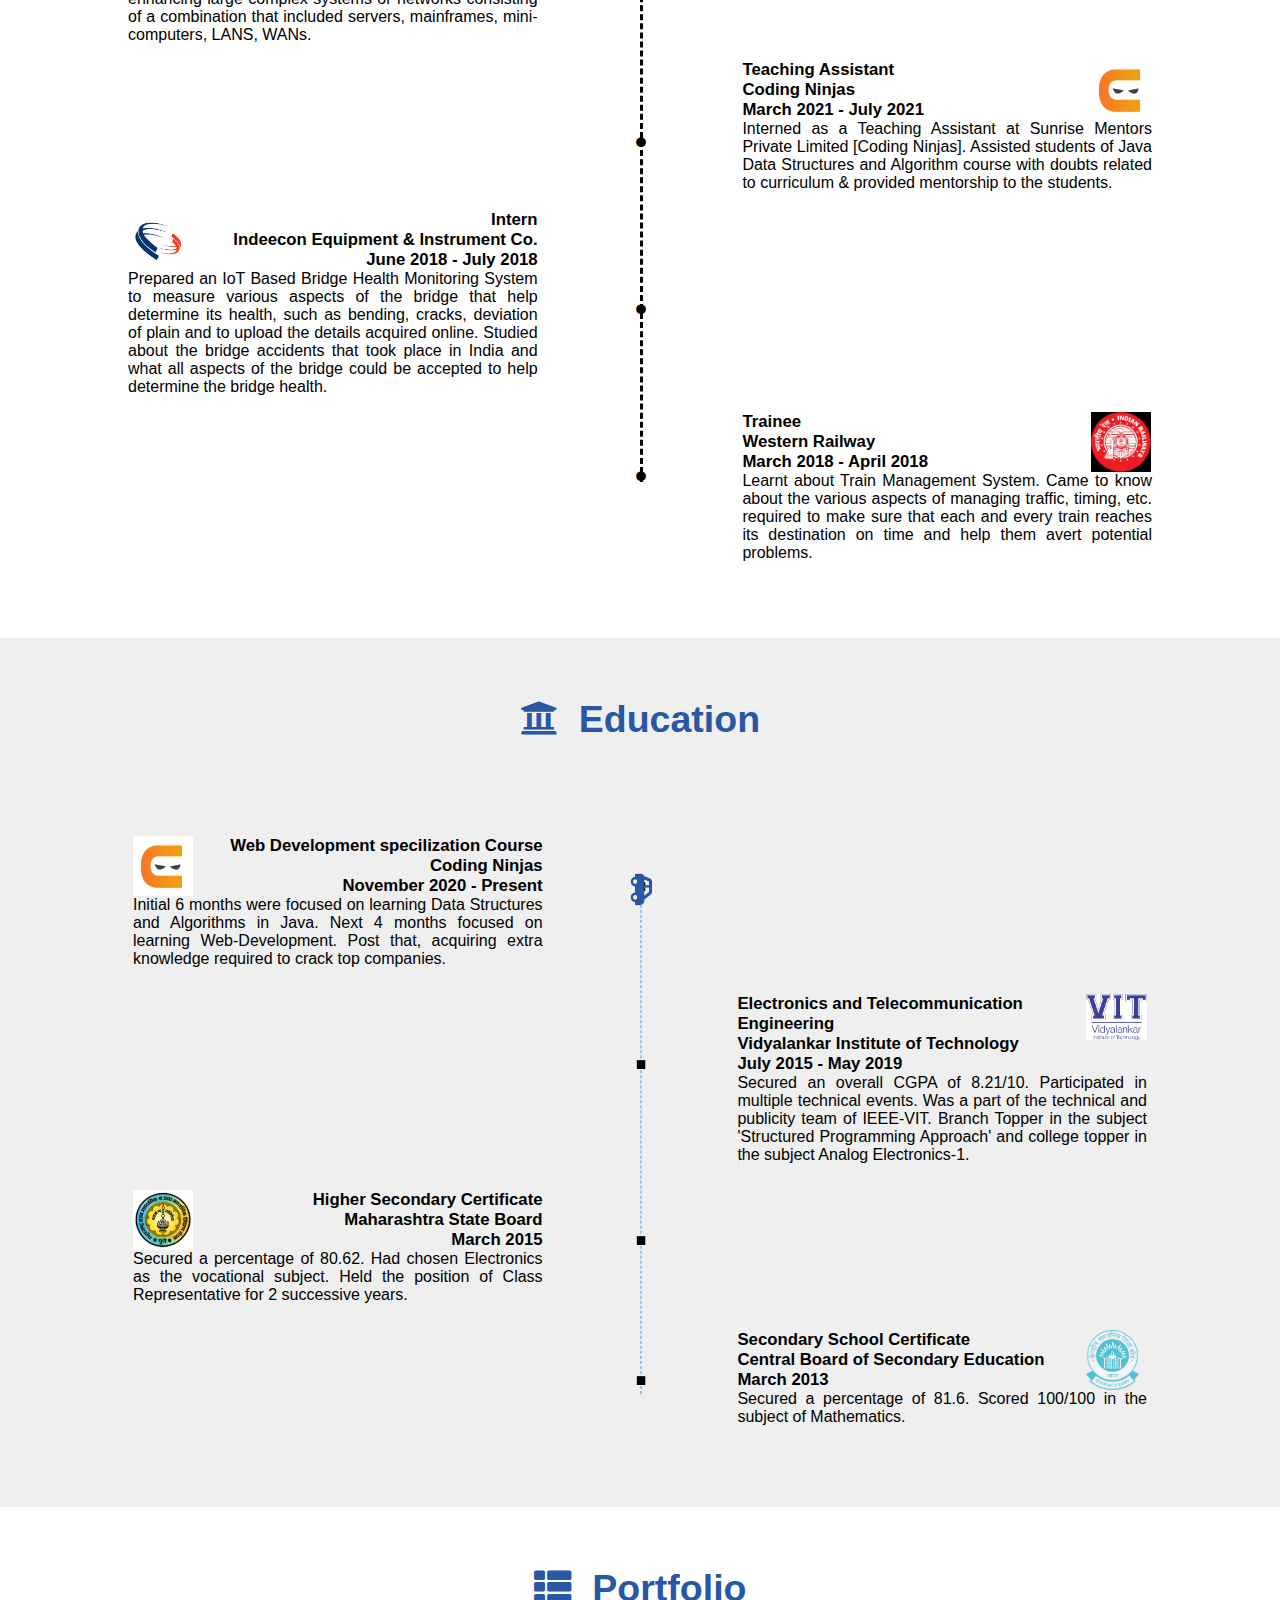
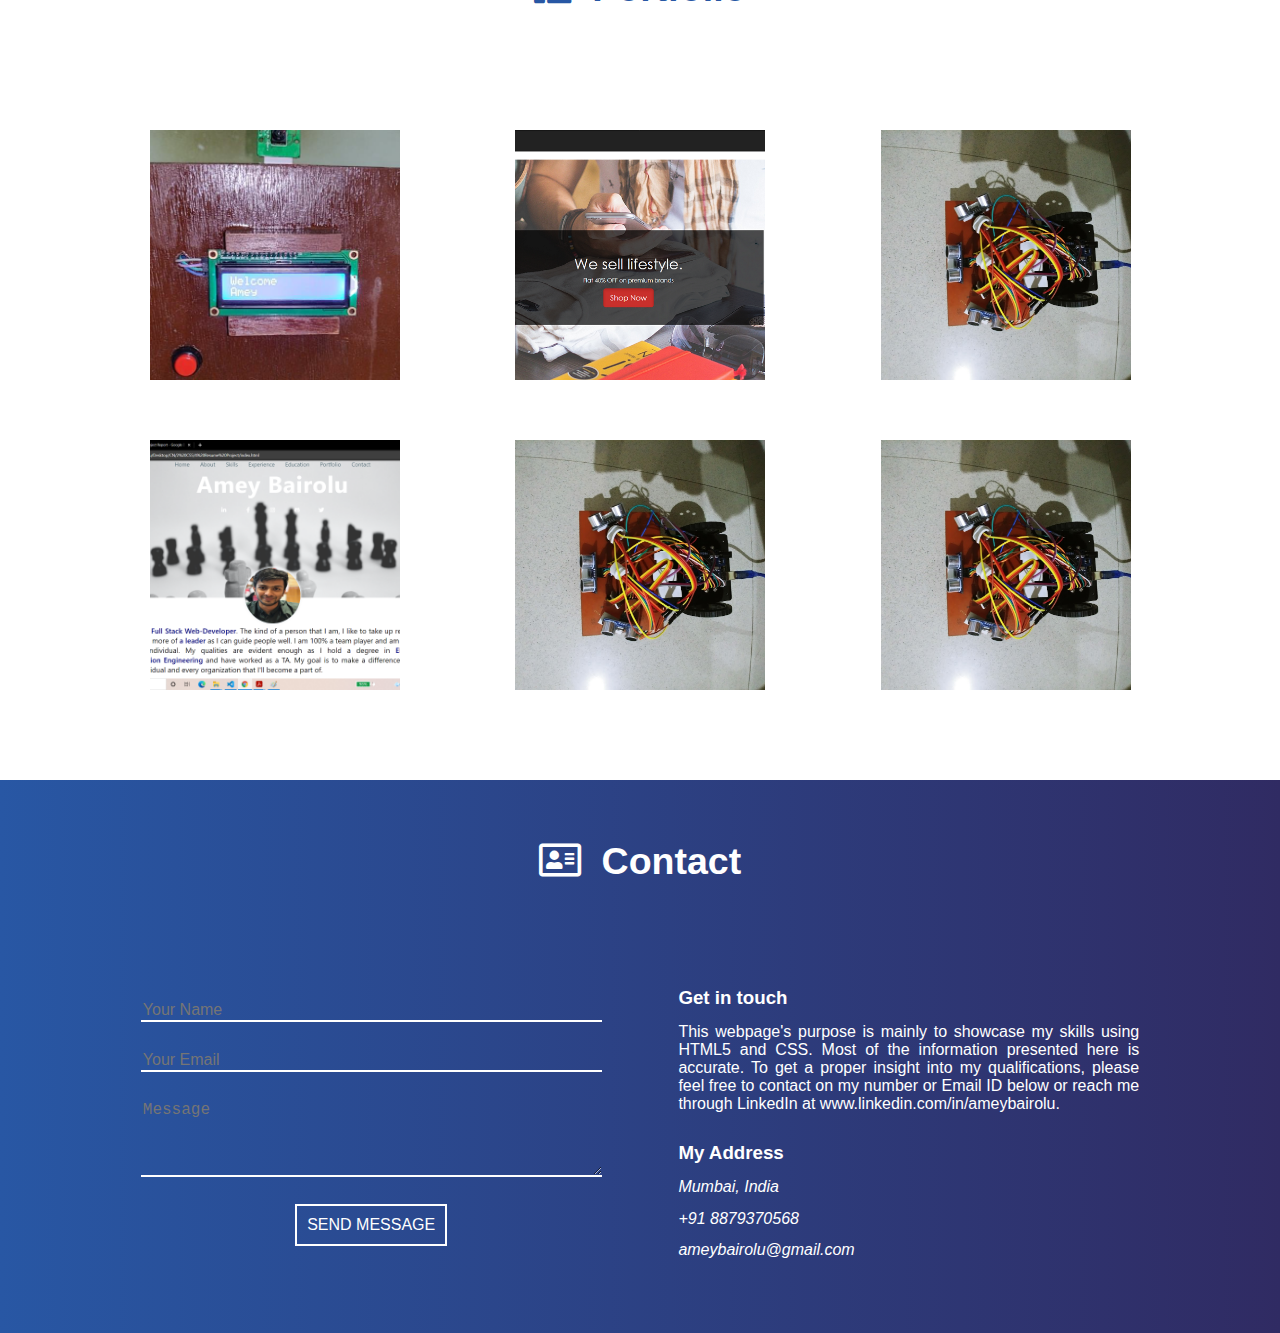
==== commit 3253790b: "Update index.html" ====
--- a/index.html
+++ b/index.html
@@ -27,11 +27,11 @@
         <h1>Amey Bairolu</h1>
         <div>
             <ul id="social-media">
-                <li><a href=""><i class="fab fa-linkedin-in icons" style="line-height: 3rem"></i></a></li>
-                <li><a href=""><i class="fab fa-facebook-f icons" style="line-height: 3rem"></i></a></li>
-                <li><a href=""><i class="fab fa-instagram icons" style="line-height: 3rem"></i></a></li>
-                <li><a href=""><i class="fab fa-github-alt icons" style="line-height: 3rem"></i></a></li>
-                <li><a href=""><i class="fab fa-twitter icons" style="line-height: 3rem"></i></a></li>
+                <li><a href="www.linkedin.com/in/ameybairolu"><i class="fab fa-linkedin-in icons" style="line-height: 3rem"></i></a></li>
+                <li><a href="https://www.facebook.com/amey.bairolu"><i class="fab fa-facebook-f icons" style="line-height: 3rem"></i></a></li>
+                <li><a href="https://www.instagram.com/ameybairolu/"><i class="fab fa-instagram icons" style="line-height: 3rem"></i></a></li>
+                <li><a href="https://github.com/Ameybairolu"><i class="fab fa-github-alt icons" style="line-height: 3rem"></i></a></li>
+                <li><a href="https://twitter.com/ameybairolu"><i class="fab fa-twitter icons" style="line-height: 3rem"></i></a></li>
             </ul>
         </div>
     </header>
@@ -350,9 +350,9 @@
                 <div class="contact-card" id="info" style="font-size: 1rem;">
                     <h3>Get in touch</h3>
                     <p>
-                        Lorem ipsum dolor sit amet consectetur adipisicing elit. Assumenda quisquam dolore reprehenderit
-                        reiciendis vitae doloribus ut corrupti quas iure quam veritatis, obcaecati quis. Velit aperiam
-                        doloribus laborum, ullam rem repellendus.
+                        This webpage's purpose is mainly to showcase my skills using HTML5 and CSS. 
+                        Most of the information presented here is accurate. 
+                        To get a proper insight into my qualifications, please feel free to contact on my number or Email ID below or reach me through LinkedIn at www.linkedin.com/in/ameybairolu. 
                     </p>
                     <h3>My Address</h3>
                     <address>Mumbai, India</address>
--- a/style.css
+++ b/style.css
@@ -109,7 +109,7 @@
     width: 12rem;
     height: 12rem;
     border-radius: 50%;
-    border-width: 2px;
+    border-width: 0px;
     border-style: solid;
     border-color: aliceblue;
     box-sizing: border-box;
